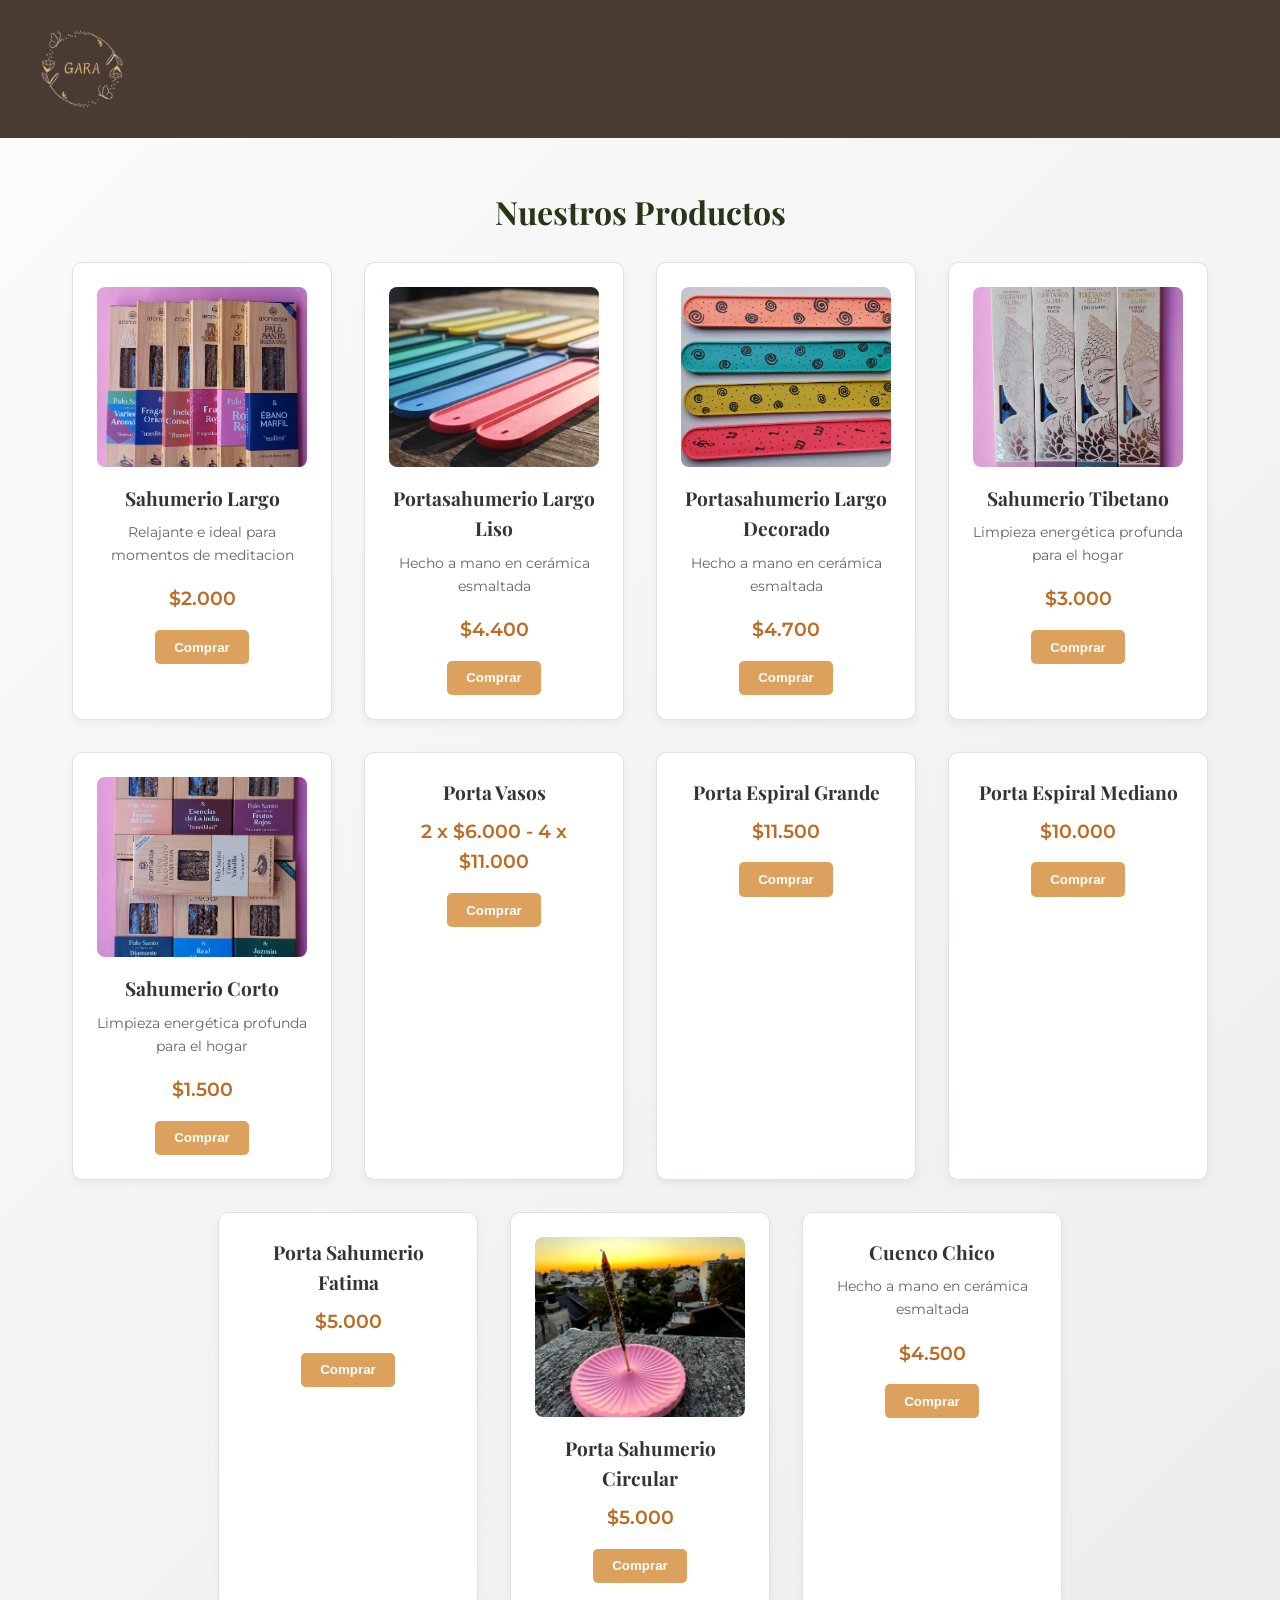
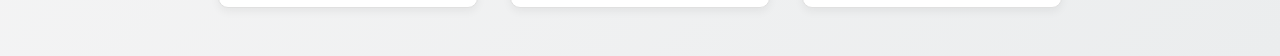
==== productos.html @ 8ff4e5b7 "Creación de pestaña Productos" ====
<!DOCTYPE html>
<html lang="en">
<head>
    <meta charset="UTF-8">
    <meta name="viewport" content="width=device-width, initial-scale=1.0">
    <title>Gara - Sahumerios Artesanales</title>
    <link rel="preconnect" href="https://fonts.googleapis.com">
    <link rel="preconnect" href="https://fonts.gstatic.com" crossorigin>
    <link href="https://fonts.googleapis.com/css2?family=Montserrat:ital,wght@0,100..900;1,100..900&family=Playfair+Display:ital,wght@0,400..900;1,400..900&display=swap" rel="stylesheet">
    <link rel="stylesheet" href="style.css">
</head>
<body>
    <header>
        <img src="/Multimedia/Logo Gara.png" alt="Logo Gara" width="100px" height="100px">
    </header>
    <section id="productos" class="productos-section">
            <h2>Nuestros Productos</h2>
            <div class="productos-container">

                <article class="card">
                    <img src="/Multimedia/Sahumerio_Largo.jpg" alt="Sahumerio Largo">
                    <h3>Sahumerio Largo</h3>
                    <p>Relajante e ideal para momentos de meditacion</p>
                    <span class="precio">$2.000</span>
                    <button class="btn">Comprar</button>    
                </article>

                <article class="card">
                    <img src="/Multimedia/PortaSahumerio_Sol.JPG" alt="Portasahumerio">
                    <h3>Portasahumerio Largo Liso</h3>
                    <p>Hecho a mano en cerámica esmaltada</p>
                    <span class="precio">$4.400</span>
                    <button class="btn">Comprar</button>
                </article>

                <article class="card">
                    <img src="/Multimedia/PortaSahumerio_Decorados.JPG" alt="Portasahumerio">
                    <h3>Portasahumerio Largo Decorado</h3>
                    <p>Hecho a mano en cerámica esmaltada</p>
                    <span class="precio">$4.700</span>
                    <button class="btn">Comprar</button>
                </article>

                <article class="card">
                    <img src="/Multimedia/Sahumerio_Tibet.jpg" alt="Sahumerio Tibetano">
                    <h3>Sahumerio Tibetano</h3>
                    <p>Limpieza energética profunda para el hogar</p>
                    <span class="precio">$3.000</span>
                    <button class="btn">Comprar</button>
                </article>

                <article class="card">
                    <img src="/Multimedia/Sahumerio_Corto.jpg" alt="Sahumerio Corto">
                    <h3>Sahumerio Corto</h3>
                    <p>Limpieza energética profunda para el hogar</p>
                    <span class="precio">$1.500</span>
                    <button class="btn">Comprar</button>
                </article>

                <article class="card">
                    <!-- <img src="/Multimedia/Sahumerio_Corto.jpg" alt="Sahumerio Corto"> -->
                    <h3>Porta Vasos</h3>
                    <!-- <p>Limpieza energética profunda para el hogar</p> -->
                    <span class="precio">2 x $6.000 - 4 x $11.000</span>
                    <button class="btn">Comprar</button>
                </article>

                <article class="card">
                    <!-- <img src="/Multimedia/Sahumerio_Corto.jpg" alt="Sahumerio Corto"> -->
                    <h3>Porta Espiral Grande</h3>
                    <!-- <p>Limpieza energética profunda para el hogar</p> -->
                    <span class="precio">$11.500</span>
                    <button class="btn">Comprar</button>
                </article>

                <article class="card">
                    <!-- <img src="/Multimedia/Sahumerio_Corto.jpg" alt="Sahumerio Corto"> -->
                    <h3>Porta Espiral Mediano</h3>
                    <!-- <p>Limpieza energética profunda para el hogar</p> -->
                    <span class="precio">$10.000</span>
                    <button class="btn">Comprar</button>
                </article>

                <article class="card">
                    <!-- <img src="/Multimedia/Sahumerio_Corto.jpg" alt="Sahumerio Corto"> -->
                    <h3>Porta Sahumerio Fatima</h3>
                    <!-- <p>Limpieza energética profunda para el hogar</p> -->
                    <span class="precio">$5.000</span>
                    <button class="btn">Comprar</button>
                </article>

                <article class="card">
                    <img src="/Multimedia/PortaSahumerio_Circular.JPG" alt="Sahumerio Corto">
                    <h3>Porta Sahumerio Circular</h3>
                    <!-- <p>Limpieza energética profunda para el hogar</p> -->
                    <span class="precio">$5.000</span>
                    <button class="btn">Comprar</button>
                </article>

                <article class="card">
                    <!-- <img src="/Multimedia/PortaSahumerio_Sol.JPG" alt="Portasahumerio"> -->
                    <h3>Cuenco Chico</h3>
                    <p>Hecho a mano en cerámica esmaltada</p>
                    <span class="precio">$4.500</span>
                    <button class="btn">Comprar</button>
                </article>

                

            </div>
        </section>
</body>
</html>
---- style.css ----
/* ==========================================
   1. RESET BÁSICO Y VARIABLES DE ESTILO
   ========================================== */
* {
    margin: 0;
    padding: 0;
    box-sizing: border-box;
}

body {
    /* Google Fonts: Montserrat para el texto general */
    font-family: 'Montserrat', sans-serif;
    color: #333333;
    line-height: 1.6;
    
    /* Propiedad de background con degradado suave (Consigna 3) */
    background: linear-gradient(135deg, #fdfbfb 0%, #ebedee 100%);
}

h1, h2, h3, h4 {
    /* Google Fonts: Playfair Display para títulos */
    font-family: 'Playfair Display', serif;
}

/* ==========================================
   2. HEADER Y LISTA DE NAVEGACIÓN
   ========================================== */
header {
    background-color: #4a3b32;
    color: #ffffff;
    display: flex;
    justify-content: space-between;
    align-items: center;
    padding: 1.2rem 2rem;
}

.logo h1 {
    font-size: 1.8rem;
    color: #f4f1de;
}

/* Lista desordenada para navegación interna */
nav ul {
    display: flex;
    list-style: none;
    gap: 1.5rem;
}

nav a {
    color: #ffffff;
    text-decoration: none;
    font-weight: 400;
    font-size: 0.95rem;
    transition: color 0.3s ease;
}

nav a:hover {
    color: #dda15e;
}

/* ==========================================
   3. SECCIÓN HERO Y MULTIMEDIA 
   ========================================== */
#inicio {
    text-align: center;
    padding: 3rem 1rem;
    background-color: #faedcd;
}

#inicio h2 {
    font-size: 2rem;
    margin-bottom: 0.5rem;
    color: #283618;
}

.video-container {
    margin-top: 1.5rem;
}

.video-container iframe {
    max-width: 100%;
    border-radius: 8px;
    box-shadow: 0 4px 10px rgba(0, 0, 0, 0.15);
}

/* ==========================================
   4. SECCIÓN PRODUCTOS CON FLEXBOX
   ========================================== */
.productos-section {
    padding: 3rem 1.5rem;
    text-align: center;
}

.productos-section h2 {
    font-size: 2rem;
    margin-bottom: 1.5rem;
    color: #283618;
}

/* Contenedor Flexbox para organizar las tarjetas de productos */
.productos-container {
    display: flex;
    flex-wrap: wrap;
    justify-content: center;
    gap: 2rem;
}

.card {
    background-color: #ffffff;
    border: 1px solid #e0e0e0;
    border-radius: 10px;
    width: 260px;
    padding: 1.5rem;
    box-shadow: 0 4px 8px rgba(0, 0, 0, 0.05);
    display: flex;
    flex-direction: column;
    align-items: center;
    transition: transform 0.3s ease;
}

.card:hover {
    transform: translateY(-5px);
}

.card img {
    width: 100%;
    height: 180px;
    object-fit: cover;
    border-radius: 8px;
    margin-bottom: 1rem;
}

.card h3 {
    font-size: 1.2rem;
    margin-bottom: 0.5rem;
}

.card p {
    font-size: 0.9rem;
    color: #666;
    margin-bottom: 1rem;
}

.precio {
    font-weight: 600;
    font-size: 1.2rem;
    color: #bc6c25;
    margin-bottom: 1rem;
}

.btn {
    background-color: #dda15e;
    color: #ffffff;
    border: none;
    padding: 0.6rem 1.2rem;
    border-radius: 5px;
    cursor: pointer;
    font-weight: 600;
    transition: background-color 0.3s ease;
}

.btn:hover {
    background-color: #bc6c25;
}

/* ==========================================
   5. SECCIÓN RESEÑAS CON CSS GRID
   ========================================== */
.resenas-section {
    background-color: #f4f1de;
    padding: 3rem 1.5rem;
    text-align: center;
}

.resenas-section h2 {
    font-size: 2rem;
    margin-bottom: 1.5rem;
    color: #283618;
}

/* Contenedor Grid responsivo */
.resenas-grid {
    display: grid;
    grid-template-columns: repeat(auto-fit, minmax(260px, 1fr));
    gap: 1.5rem;
    max-width: 1000px;
    margin: 0 auto;
}

.resena-card {
    background-color: #ffffff;
    padding: 1.8rem;
    border-radius: 8px;
    box-shadow: 0 2px 6px rgba(0, 0, 0, 0.05);
    font-style: italic;
}

.resena-card h4 {
    margin-top: 1rem;
    font-style: normal;
    color: #bc6c25;
}

/* ==========================================
   6. SECCIÓN CONTACTO
   ========================================== */
.contacto-section {
    padding: 3rem 1.5rem;
    max-width: 600px;
    margin: 0 auto;
    text-align: center;
}

.contacto-form {
    display: flex;
    flex-direction: column;
    gap: 1.2rem;
    margin-top: 1.5rem;
    text-align: left;
}

.form-group {
    display: flex;
    flex-direction: column;
    gap: 0.4rem;
}

.form-group label {
    font-weight: 600;
    font-size: 0.9rem;
}

.form-group input, 
.form-group textarea {
    padding: 0.75rem;
    border: 1px solid #ccc;
    border-radius: 5px;
    font-family: inherit;
}

.btn-submit {
    background-color: #283618;
    color: #ffffff;
    padding: 0.8rem;
    border: none;
    border-radius: 5px;
    cursor: pointer;
    font-size: 1rem;
    font-weight: 600;
    transition: background-color 0.3s ease;
}

.btn-submit:hover {
    background-color: #3a4f23;
}

/* ==========================================
   7. FOOTER
   ========================================== */
footer {
    background-color: #4a3b32;
    color: #ffffff;
    text-align: center;
    padding: 1.5rem;
    font-size: 0.9rem;
}

/* ==========================================
   8. MEDIA QUERIES PARA ADAPTABILIDAD MOBILE
   ========================================== */
@media (max-width: 768px) {
    header {
        flex-direction: column;
        gap: 1rem;
    }

    nav ul {
        flex-direction: column;
        align-items: center;
        gap: 0.8rem;
    }

    .productos-container {
        flex-direction: column;
        align-items: center;
    }

    .card {
        width: 100%;
        max-width: 320px;
    }
}
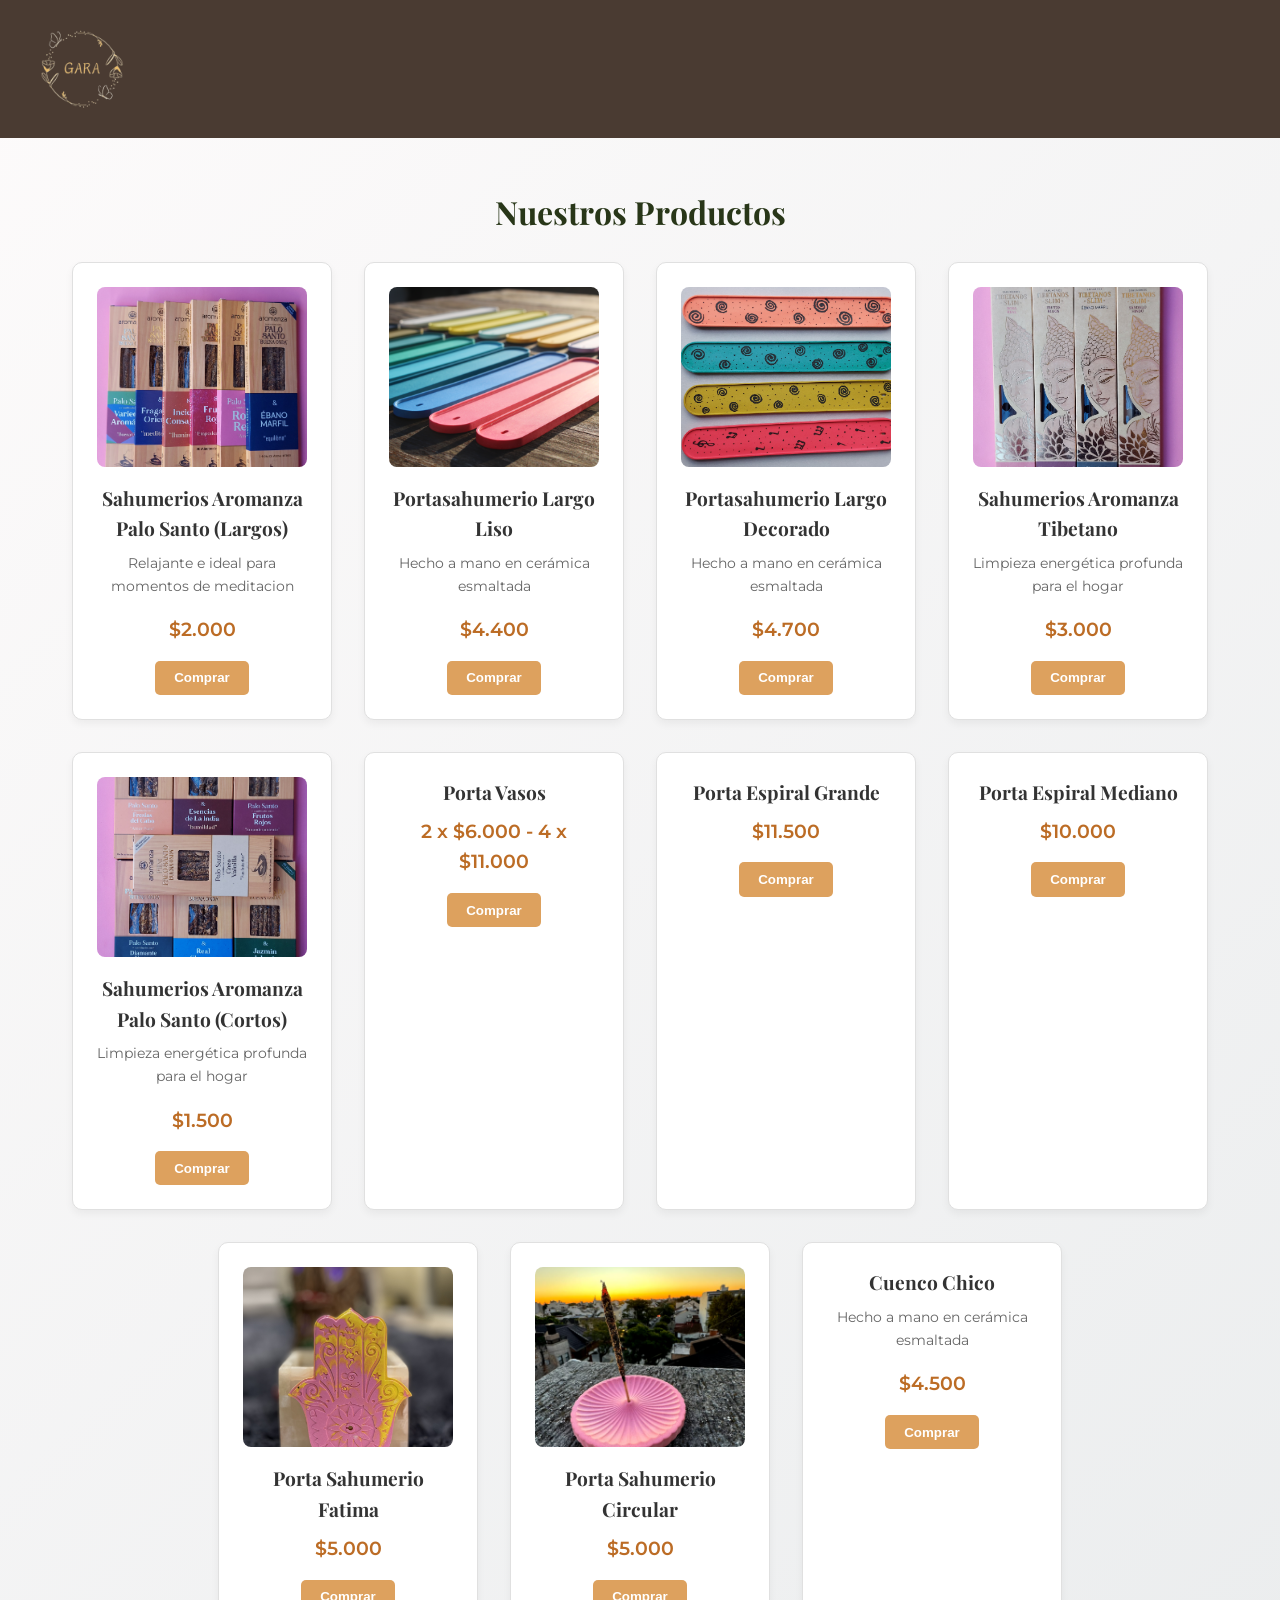
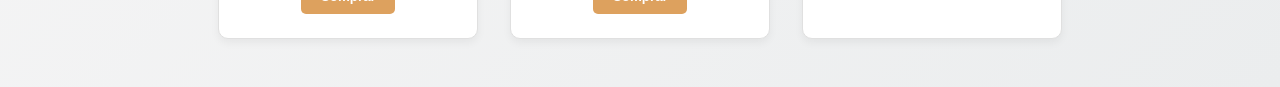
==== commit bcd22261: "Agregado de Imagen" ====
--- a/productos.html
+++ b/productos.html
@@ -19,7 +19,7 @@
 
                 <article class="card">
                     <img src="/Multimedia/Sahumerio_Largo.jpg" alt="Sahumerio Largo">
-                    <h3>Sahumerio Largo</h3>
+                    <h3>Sahumerios Aromanza Palo Santo (Largos)</h3>
                     <p>Relajante e ideal para momentos de meditacion</p>
                     <span class="precio">$2.000</span>
                     <button class="btn">Comprar</button>    
@@ -43,7 +43,7 @@
 
                 <article class="card">
                     <img src="/Multimedia/Sahumerio_Tibet.jpg" alt="Sahumerio Tibetano">
-                    <h3>Sahumerio Tibetano</h3>
+                    <h3>Sahumerios Aromanza Tibetano</h3>
                     <p>Limpieza energética profunda para el hogar</p>
                     <span class="precio">$3.000</span>
                     <button class="btn">Comprar</button>
@@ -51,7 +51,7 @@
 
                 <article class="card">
                     <img src="/Multimedia/Sahumerio_Corto.jpg" alt="Sahumerio Corto">
-                    <h3>Sahumerio Corto</h3>
+                    <h3>Sahumerios Aromanza Palo Santo (Cortos)</h3>
                     <p>Limpieza energética profunda para el hogar</p>
                     <span class="precio">$1.500</span>
                     <button class="btn">Comprar</button>
@@ -82,7 +82,7 @@
                 </article>
 
                 <article class="card">
-                    <!-- <img src="/Multimedia/Sahumerio_Corto.jpg" alt="Sahumerio Corto"> -->
+                    <img src="/Multimedia/PortaSahumerio_Fatima.jpg" alt="Sahumerio Corto">
                     <h3>Porta Sahumerio Fatima</h3>
                     <!-- <p>Limpieza energética profunda para el hogar</p> -->
                     <span class="precio">$5.000</span>
